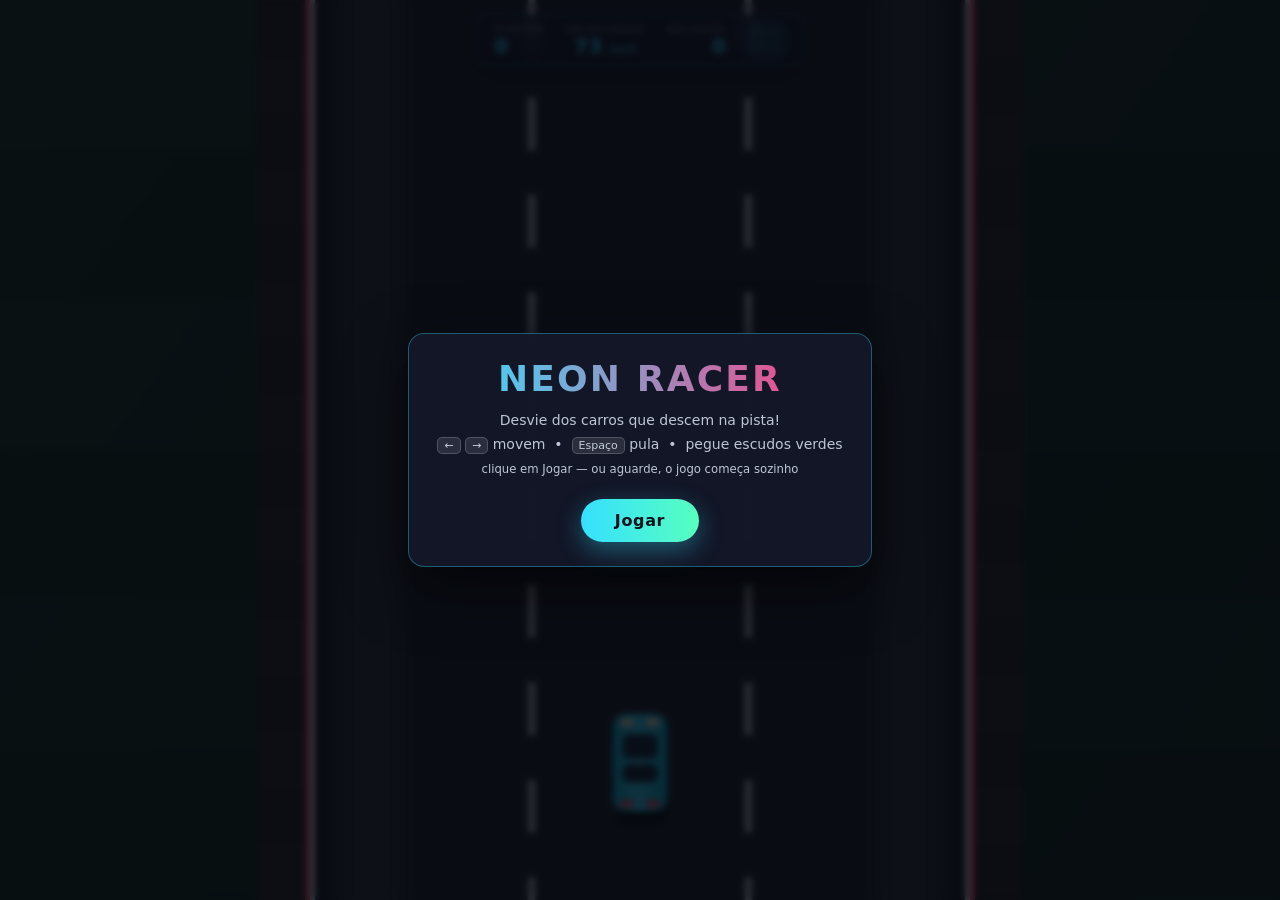
==== index.html @ ba330f18 "Add files via upload" ====
<!DOCTYPE html>
<html lang="pt-BR">
<head>
  <meta charset="UTF-8" />
  <meta name="viewport" content="width=device-width, initial-scale=1.0, maximum-scale=1.0, user-scalable=no" />
  <title>Neon Racer — Jogo de Corrida 2D</title>
  <link rel="stylesheet" href="style.css" />
</head>
<body>
  <!-- ================= PALCO EM TELA CHEIA ================= -->
  <main class="game-wrapper">

    <!-- Canvas: ocupa 100% da janela, em qualquer proporção -->
    <div class="stage">
      <canvas id="game" aria-label="Pista de corrida"></canvas>

      <!-- ================= HUD (sobreposto ao jogo) ================= -->
      <header class="hud">
        <div class="hud__item">
          <span class="hud__label">Pontos</span>
          <span class="hud__value" id="score">0</span>
        </div>
        <div class="hud__item hud__item--center">
          <span class="hud__label">Velocidade</span>
          <span class="hud__value" id="speed">0 <small>km/h</small></span>
        </div>
        <div class="hud__item hud__item--right">
          <span class="hud__label">Recorde</span>
          <span class="hud__value" id="best">0</span>
        </div>
        <button class="icon-btn" id="btnFullscreen" title="Tela cheia (F)" aria-label="Tela cheia">⛶</button>
      </header>

      <!-- Telas de sobreposição (início / pausa / game over) -->
      <div class="overlay" id="overlay">
        <div class="panel">
          <h1 class="panel__title" id="overlayTitle">NEON RACER</h1>
          <p class="panel__text" id="overlayText">
            Desvie dos carros que descem na pista.<br />
            Use as <kbd>&larr;</kbd> <kbd>&rarr;</kbd> ou <kbd>A</kbd> <kbd>D</kbd> para mover.
          </p>
          <button class="btn" id="btnStart">Jogar</button>
        </div>
      </div>

      <!-- Aviso temporário (ex.: escudo ativado) -->
      <div class="toast" id="toast"></div>

      <!-- Controles de toque (aparecem só em telas de celular) -->
      <div class="touch-controls">
        <button class="touch-btn" data-dir="-1" aria-label="Esquerda">&larr;</button>
        <button class="touch-btn" data-dir="1" aria-label="Direita">&rarr;</button>
      </div>

      <p class="hint">Pular: <kbd>Espaço</kbd> &nbsp;|&nbsp; Pausar: <kbd>P</kbd> &nbsp;|&nbsp; Reiniciar: <kbd>R</kbd> &nbsp;|&nbsp; Tela cheia: <kbd>F</kbd></p>
    </div>
  </main>

  <noscript>
    <p style="color:#eaf2ff;font:16px sans-serif;padding:24px">
      Este jogo precisa de JavaScript habilitado. Ative o JavaScript no seu navegador e recarregue a página.
    </p>
  </noscript>

  <script src="game.js"></script>
</body>
</html>
---- style.css ----
/* =========================================================
   NEON RACER — folha de estilo
   Layout em tela cheia: o canvas ocupa 100% da janela e o
   HUD fica flutuando por cima dele.
   ========================================================= */

* {
  margin: 0;
  padding: 0;
  box-sizing: border-box;
}

:root {
  --bg: #0b0d17;
  --panel: rgba(20, 24, 42, 0.72);
  --accent: #35e0ff;
  --accent-2: #ff3d81;
  --text: #eaf2ff;
}

html,
body {
  width: 100%;
  height: 100%;
  overflow: hidden;           /* sem rolagem: o jogo ocupa tudo */
  background: var(--bg);
  color: var(--text);
  font-family: "Segoe UI", system-ui, -apple-system, sans-serif;
  -webkit-user-select: none;
  user-select: none;
}

/* ---------------- Palco / Canvas ---------------- */
.game-wrapper {
  position: fixed;
  inset: 0;                  /* preenche a janela inteira */
}

.stage {
  position: absolute;
  inset: 0;
  overflow: hidden;
}

canvas {
  display: block;
  width: 100%;
  height: 100%;
  touch-action: none;        /* impede scroll ao arrastar no celular */
}

/* ---------------- HUD (flutuante) ---------------- */
.hud {
  position: absolute;
  top: 14px;
  left: 50%;
  transform: translateX(-50%);
  z-index: 3;

  display: flex;
  align-items: center;
  gap: 22px;
  padding: 8px 18px;
  background: var(--panel);
  border: 1px solid rgba(53, 224, 255, 0.28);
  border-radius: 14px;
  backdrop-filter: blur(8px);
  box-shadow: 0 8px 30px rgba(0, 0, 0, 0.45);
  pointer-events: none;       /* o HUD não "rouba" cliques do jogo */
}

.hud__item {
  display: flex;
  flex-direction: column;
  line-height: 1.1;
}

.hud__item--center {
  align-items: center;
}

.hud__item--right {
  align-items: flex-end;
}

.hud__label {
  font-size: 10px;
  letter-spacing: 0.14em;
  text-transform: uppercase;
  color: rgba(234, 242, 255, 0.55);
}

.hud__value {
  font-size: 20px;
  font-weight: 700;
  color: var(--accent);
  font-variant-numeric: tabular-nums;
}

.hud__value small {
  font-size: 10px;
  opacity: 0.7;
}

/* Botão de tela cheia */
.icon-btn {
  pointer-events: auto;      /* este botão sim recebe cliques */
  background: rgba(53, 224, 255, 0.12);
  border: 1px solid rgba(53, 224, 255, 0.4);
  color: var(--accent);
  border-radius: 10px;
  font-size: 18px;
  line-height: 1;
  width: 38px;
  height: 34px;
  cursor: pointer;
  transition: background 0.15s ease, transform 0.12s ease;
}

.icon-btn:hover {
  background: rgba(53, 224, 255, 0.28);
}

.icon-btn:active {
  transform: scale(0.94);
}

/* ---------------- Sobreposição (início / game over) ---------------- */
.overlay {
  position: absolute;
  inset: 0;
  z-index: 4;
  display: flex;
  align-items: center;
  justify-content: center;
  background: rgba(6, 8, 16, 0.8);
  backdrop-filter: blur(3px);
  transition: opacity 0.2s ease;
}

.overlay[hidden] {
  display: none;
}

.panel {
  text-align: center;
  padding: 24px 28px;
  border-radius: 16px;
  background: rgba(20, 24, 42, 0.95);
  border: 1px solid rgba(53, 224, 255, 0.35);
  max-width: 90%;
  box-shadow: 0 20px 60px rgba(0, 0, 0, 0.6);
}

.panel__title {
  font-size: clamp(24px, 5vw, 36px);
  letter-spacing: 0.06em;
  background: linear-gradient(90deg, var(--accent), var(--accent-2));
  -webkit-background-clip: text;
  background-clip: text;
  color: transparent;
  margin-bottom: 10px;
}

.panel__text {
  font-size: 14px;
  line-height: 1.7;
  color: rgba(234, 242, 255, 0.8);
  margin-bottom: 18px;
}

.panel__stats {
  display: flex;
  justify-content: center;
  flex-wrap: wrap;
  gap: 26px;
  margin-bottom: 18px;
}

.panel__stats div span {
  display: block;
  font-size: 11px;
  text-transform: uppercase;
  letter-spacing: 0.12em;
  color: rgba(234, 242, 255, 0.5);
}

.panel__stats div strong {
  font-size: 22px;
  color: var(--accent);
}

.btn {
  font: inherit;
  font-weight: 700;
  color: #06121a;
  background: linear-gradient(90deg, var(--accent), #57ffbf);
  border: 0;
  border-radius: 999px;
  padding: 12px 34px;
  cursor: pointer;
  letter-spacing: 0.04em;
  transition: transform 0.12s ease, box-shadow 0.12s ease;
  box-shadow: 0 8px 24px rgba(53, 224, 255, 0.35);
}

.btn:hover {
  transform: translateY(-2px);
  box-shadow: 0 12px 30px rgba(53, 224, 255, 0.45);
}

.btn:active {
  transform: translateY(0);
}

/* ---------------- Toast (avisos temporários) ---------------- */
.toast {
  position: absolute;
  top: 76px;
  left: 50%;
  z-index: 5;
  transform: translateX(-50%) translateY(-20px);
  background: rgba(53, 224, 255, 0.94);
  color: #06121a;
  font-weight: 700;
  font-size: 13px;
  padding: 7px 16px;
  border-radius: 999px;
  opacity: 0;
  pointer-events: none;
  transition: opacity 0.25s ease, transform 0.25s ease;
}

.toast--visible {
  opacity: 1;
  transform: translateX(-50%) translateY(0);
}

/* ---------------- Controles de toque ---------------- */
.touch-controls {
  position: absolute;
  bottom: 18px;
  left: 0;
  right: 0;
  z-index: 3;
  display: none;
  gap: 14px;
  padding: 0 18px;
}

.touch-btn {
  flex: 1;
  max-width: 160px;
  padding: 16px 0;
  font-size: 26px;
  color: var(--text);
  background: rgba(20, 24, 42, 0.6);
  border: 1px solid rgba(53, 224, 255, 0.35);
  border-radius: 14px;
  backdrop-filter: blur(6px);
  cursor: pointer;
  user-select: none;
}

.touch-btn:active {
  background: rgba(53, 224, 255, 0.3);
}

@media (hover: none) and (pointer: coarse) {
  .touch-controls {
    display: flex;
  }
}

/* ---------------- Dica inferior (some sozinha) ---------------- */
.hint {
  position: absolute;
  bottom: 14px;
  left: 50%;
  transform: translateX(-50%);
  z-index: 3;
  font-size: 12px;
  white-space: nowrap;
  color: rgba(234, 242, 255, 0.45);
  pointer-events: none;
  animation: fadeHint 9s forwards;   /* some após alguns segundos */
}

@keyframes fadeHint {
  0%, 70% { opacity: 1; }
  100% { opacity: 0; }
}

@media (hover: none) and (pointer: coarse) {
  .hint {
    display: none;                     /* no celular os botões de toque bastam */
  }
}

kbd {
  background: rgba(255, 255, 255, 0.1);
  border: 1px solid rgba(255, 255, 255, 0.18);
  border-radius: 5px;
  padding: 1px 6px;
  font-family: inherit;
  font-size: 11px;
}
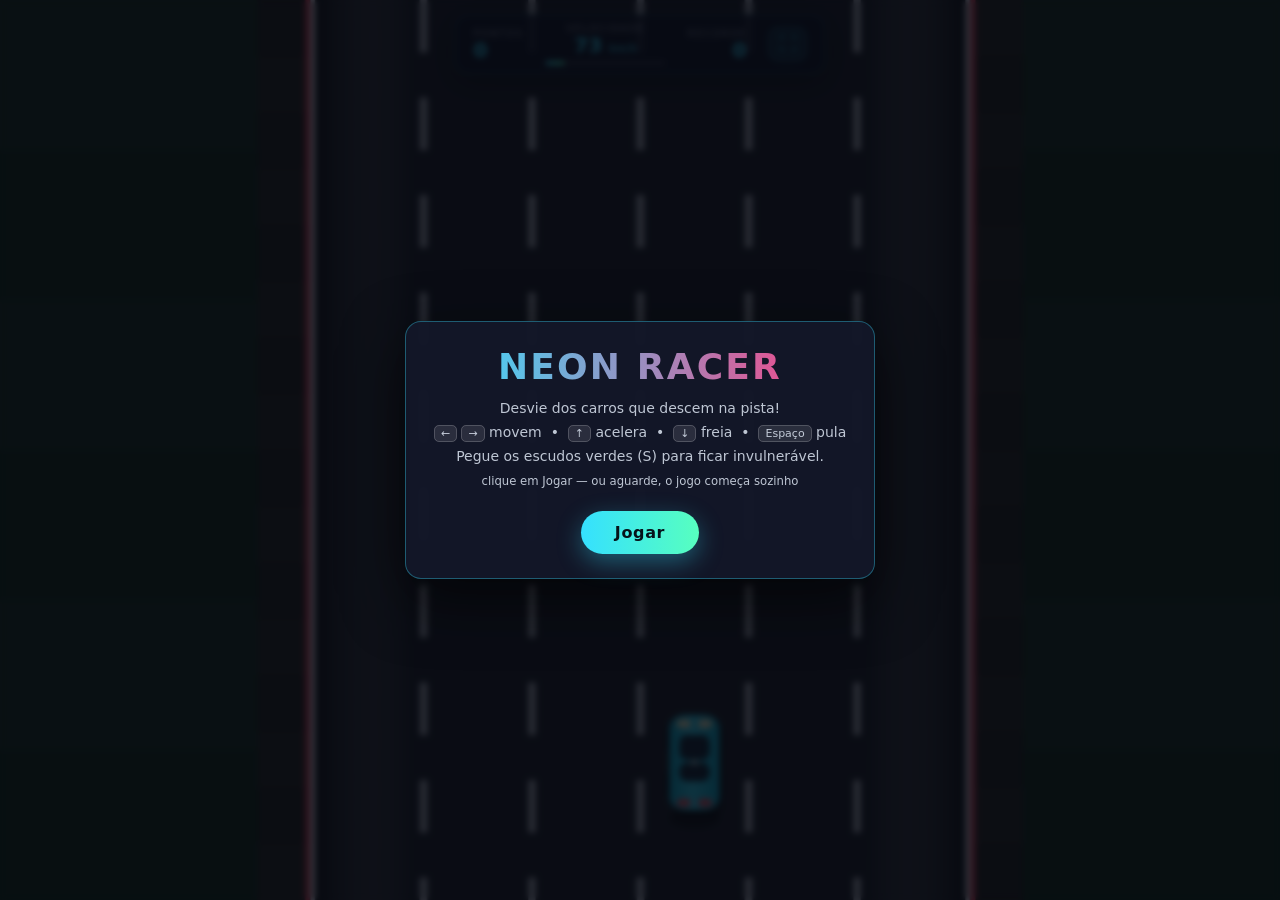
==== commit fab87d5a: "Add files via upload" ====
--- a/index.html
+++ b/index.html
@@ -22,7 +22,8 @@
         </div>
         <div class="hud__item hud__item--center">
           <span class="hud__label">Velocidade</span>
-          <span class="hud__value" id="speed">0 <small>km/h</small></span>
+          <span class="hud__value" id="speed"><span id="speedNum">0</span> <small>km/h</small></span>
+          <div class="speed-bar"><i class="speed-bar__fill" id="speedFill"></i></div>
         </div>
         <div class="hud__item hud__item--right">
           <span class="hud__label">Recorde</span>
@@ -37,7 +38,8 @@
           <h1 class="panel__title" id="overlayTitle">NEON RACER</h1>
           <p class="panel__text" id="overlayText">
             Desvie dos carros que descem na pista.<br />
-            Use as <kbd>&larr;</kbd> <kbd>&rarr;</kbd> ou <kbd>A</kbd> <kbd>D</kbd> para mover.
+            Use <kbd>&larr;</kbd> <kbd>&rarr;</kbd> para mover,
+            <kbd>&uarr;</kbd> para acelerar e <kbd>&darr;</kbd> para frear.
           </p>
           <button class="btn" id="btnStart">Jogar</button>
         </div>
@@ -48,11 +50,22 @@
 
       <!-- Controles de toque (aparecem só em telas de celular) -->
       <div class="touch-controls">
-        <button class="touch-btn" data-dir="-1" aria-label="Esquerda">&larr;</button>
-        <button class="touch-btn" data-dir="1" aria-label="Direita">&rarr;</button>
+        <div class="touch-group">
+          <button class="touch-btn" data-key="ArrowLeft" aria-label="Esquerda">&larr;</button>
+          <button class="touch-btn" data-key="ArrowRight" aria-label="Direita">&rarr;</button>
+        </div>
+        <div class="touch-group">
+          <button class="touch-btn touch-btn--brake" data-key="ArrowDown" aria-label="Frear">&darr;</button>
+          <button class="touch-btn touch-btn--gas" data-key="ArrowUp" aria-label="Acelerar">&uarr;</button>
+        </div>
       </div>
 
-      <p class="hint">Pular: <kbd>Espaço</kbd> &nbsp;|&nbsp; Pausar: <kbd>P</kbd> &nbsp;|&nbsp; Reiniciar: <kbd>R</kbd> &nbsp;|&nbsp; Tela cheia: <kbd>F</kbd></p>
+      <p class="hint">
+        Mover: <kbd>&larr;</kbd> <kbd>&rarr;</kbd> &nbsp;|&nbsp;
+        Acelerar: <kbd>&uarr;</kbd> &nbsp;|&nbsp; Frear: <kbd>&darr;</kbd> &nbsp;|&nbsp;
+        Pular: <kbd>Espaço</kbd> &nbsp;|&nbsp; Pausar: <kbd>P</kbd> &nbsp;|&nbsp;
+        Reiniciar: <kbd>R</kbd> &nbsp;|&nbsp; Tela cheia: <kbd>F</kbd>
+      </p>
     </div>
   </main>
 
--- a/style.css
+++ b/style.css
@@ -47,6 +47,8 @@
   width: 100%;
   height: 100%;
   touch-action: none;        /* impede scroll ao arrastar no celular */
+  will-change: transform;    /* canvas em camada própria: o HUD não é
+                                 repintado a cada quadro */
 }
 
 /* ---------------- HUD (flutuante) ---------------- */
@@ -61,10 +63,12 @@
   align-items: center;
   gap: 22px;
   padding: 8px 18px;
-  background: var(--panel);
+  /* Sem backdrop-filter: ele obriga o navegador a refazer o blur do HUD a
+     cada quadro (o canvas de baixo está sempre mudando) — é o que mais
+     pesa em máquinas sem aceleração de hardware. */
+  background: rgba(17, 21, 38, 0.88);
   border: 1px solid rgba(53, 224, 255, 0.28);
   border-radius: 14px;
-  backdrop-filter: blur(8px);
   box-shadow: 0 8px 30px rgba(0, 0, 0, 0.45);
   pointer-events: none;       /* o HUD não "rouba" cliques do jogo */
 }
@@ -100,6 +104,64 @@
 .hud__value small {
   font-size: 10px;
   opacity: 0.7;
+}
+
+/* Cor da velocidade conforme o que o jogador está fazendo */
+.hud__value[data-state="boost"] {
+  color: #57ffbf;
+}
+
+.hud__value[data-state="brake"] {
+  color: #ffb03a;
+}
+
+/* Barra de velocidade */
+.speed-bar {
+  width: 120px;
+  height: 4px;
+  margin-top: 5px;
+  border-radius: 999px;
+  background: rgba(255, 255, 255, 0.14);
+  overflow: hidden;
+}
+
+.speed-bar__fill {
+  display: block;
+  height: 100%;
+  width: 100%;
+  border-radius: 999px;
+  background: linear-gradient(90deg, var(--accent), #57ffbf);
+  transform: scaleX(0);
+  transform-origin: left center;
+  will-change: transform;
+}
+
+/* HUD compacto em telas estreitas */
+@media (max-width: 620px) {
+  .hud {
+    gap: 12px;
+    padding: 6px 12px;
+    border-radius: 12px;
+  }
+
+  .hud__label {
+    font-size: 9px;
+  }
+
+  .hud__value {
+    font-size: 16px;
+  }
+
+  .speed-bar {
+    width: 72px;
+    margin-top: 3px;
+  }
+
+  .icon-btn {
+    width: 32px;
+    height: 28px;
+    font-size: 15px;
+  }
 }
 
 /* Botão de tela cheia */
@@ -244,13 +306,19 @@
   right: 0;
   z-index: 3;
   display: none;
+  justify-content: space-between;
   gap: 14px;
   padding: 0 18px;
 }
 
+.touch-group {
+  display: flex;
+  gap: 12px;
+}
+
 .touch-btn {
-  flex: 1;
-  max-width: 160px;
+  width: 84px;
+  max-width: 22vw;
   padding: 16px 0;
   font-size: 26px;
   color: var(--text);
@@ -260,10 +328,32 @@
   backdrop-filter: blur(6px);
   cursor: pointer;
   user-select: none;
-}
-
-.touch-btn:active {
+  touch-action: none;
+}
+
+.touch-btn--gas {
+  border-color: rgba(87, 255, 191, 0.55);
+  color: #57ffbf;
+}
+
+.touch-btn--brake {
+  border-color: rgba(255, 176, 58, 0.55);
+  color: #ffb03a;
+}
+
+.touch-btn:active,
+.touch-btn[data-active="1"] {
   background: rgba(53, 224, 255, 0.3);
+}
+
+.touch-btn--gas:active,
+.touch-btn--gas[data-active="1"] {
+  background: rgba(87, 255, 191, 0.3);
+}
+
+.touch-btn--brake:active,
+.touch-btn--brake[data-active="1"] {
+  background: rgba(255, 176, 58, 0.3);
 }
 
 @media (hover: none) and (pointer: coarse) {
@@ -297,6 +387,13 @@
   }
 }
 
+/* Telas estreitas: a dica não cabe */
+@media (max-width: 620px) {
+  .hint {
+    display: none;
+  }
+}
+
 kbd {
   background: rgba(255, 255, 255, 0.1);
   border: 1px solid rgba(255, 255, 255, 0.18);
